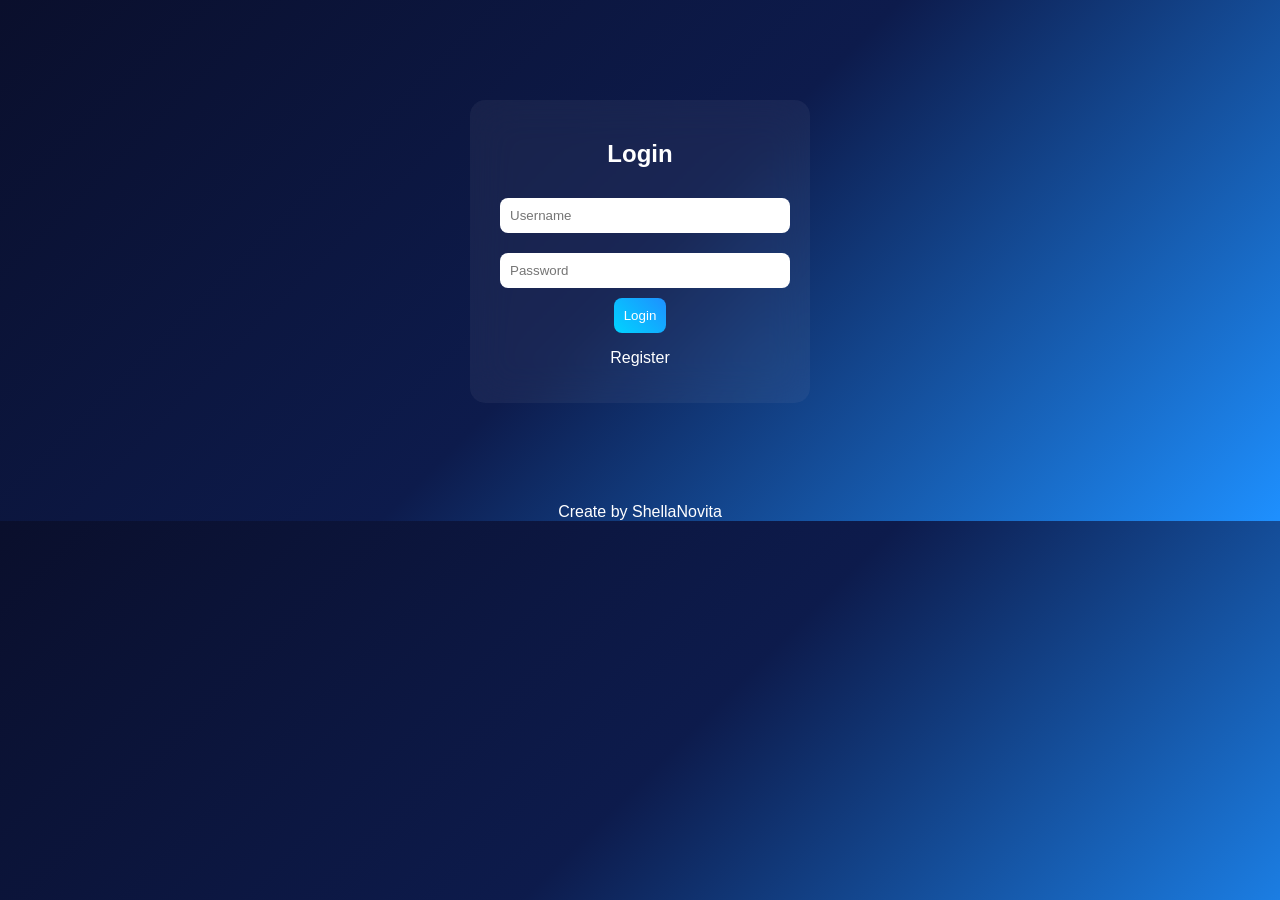
==== index.html @ 6dfbc065 "Add files via upload" ====
<!DOCTYPE html>
<html>
<head>
<title>Login</title>
<link rel="stylesheet" href="style.css">
</head>
<body>

<div class="login-box">
  <h2>Login</h2>

  <input id="username" placeholder="Username">
  <input id="password" type="password" placeholder="Password">

  <button onclick="login()">Login</button>
  <p onclick="showRegister()">Register</p>

  <div id="register" style="display:none;">
    <input id="nama" placeholder="Nama">
    <input id="jk" placeholder="Jenis Kelamin">
    <input id="email" placeholder="Email">
    <input id="hp" placeholder="No HP">
    <button onclick="register()">Simpan</button>
  </div>
</div>

<footer>Create by ShellaNovita</footer>

<script src="script.js"></script>
</body>
</html>
---- style.css ----
body {
  margin: 0;
  font-family: 'Poppins', sans-serif;
  background: linear-gradient(135deg, #0a0f2c, #0d1b4c, #1e90ff);
  color: white;
}

/* LOGIN */
.login-box {
  width: 300px;
  margin: 100px auto;
  padding: 20px;
  background: rgba(255,255,255,0.05);
  border-radius: 15px;
  backdrop-filter: blur(20px);
  text-align: center;
}

input {
  width: 90%;
  padding: 10px;
  margin: 10px;
  border-radius: 8px;
  border: none;
}

button {
  background: linear-gradient(45deg, #00d4ff, #1e90ff);
  border: none;
  padding: 10px;
  border-radius: 8px;
  color: white;
  cursor: pointer;
}

/* NAVBAR */
.navbar {
  display: flex;
  justify-content: space-between;
  padding: 15px;
  background: rgba(255,255,255,0.05);
}

/* GRID */
.grid {
  display: grid;
  grid-template-columns: repeat(auto-fit, minmax(220px,1fr));
  gap: 15px;
}

/* CARD */
.card {
  background: rgba(255,255,255,0.05);
  padding: 15px;
  border-radius: 15px;
  backdrop-filter: blur(20px);
}

/* IMG */
.card img {
  border-radius: 10px;
  margin-bottom: 10px;
}

/* TEXTAREA */
textarea {
  width: 100%;
  border-radius: 10px;
  padding: 10px;
  border: none;
}

/* FOOTER */
footer {
  text-align: center;
  margin-top: 20px;
}
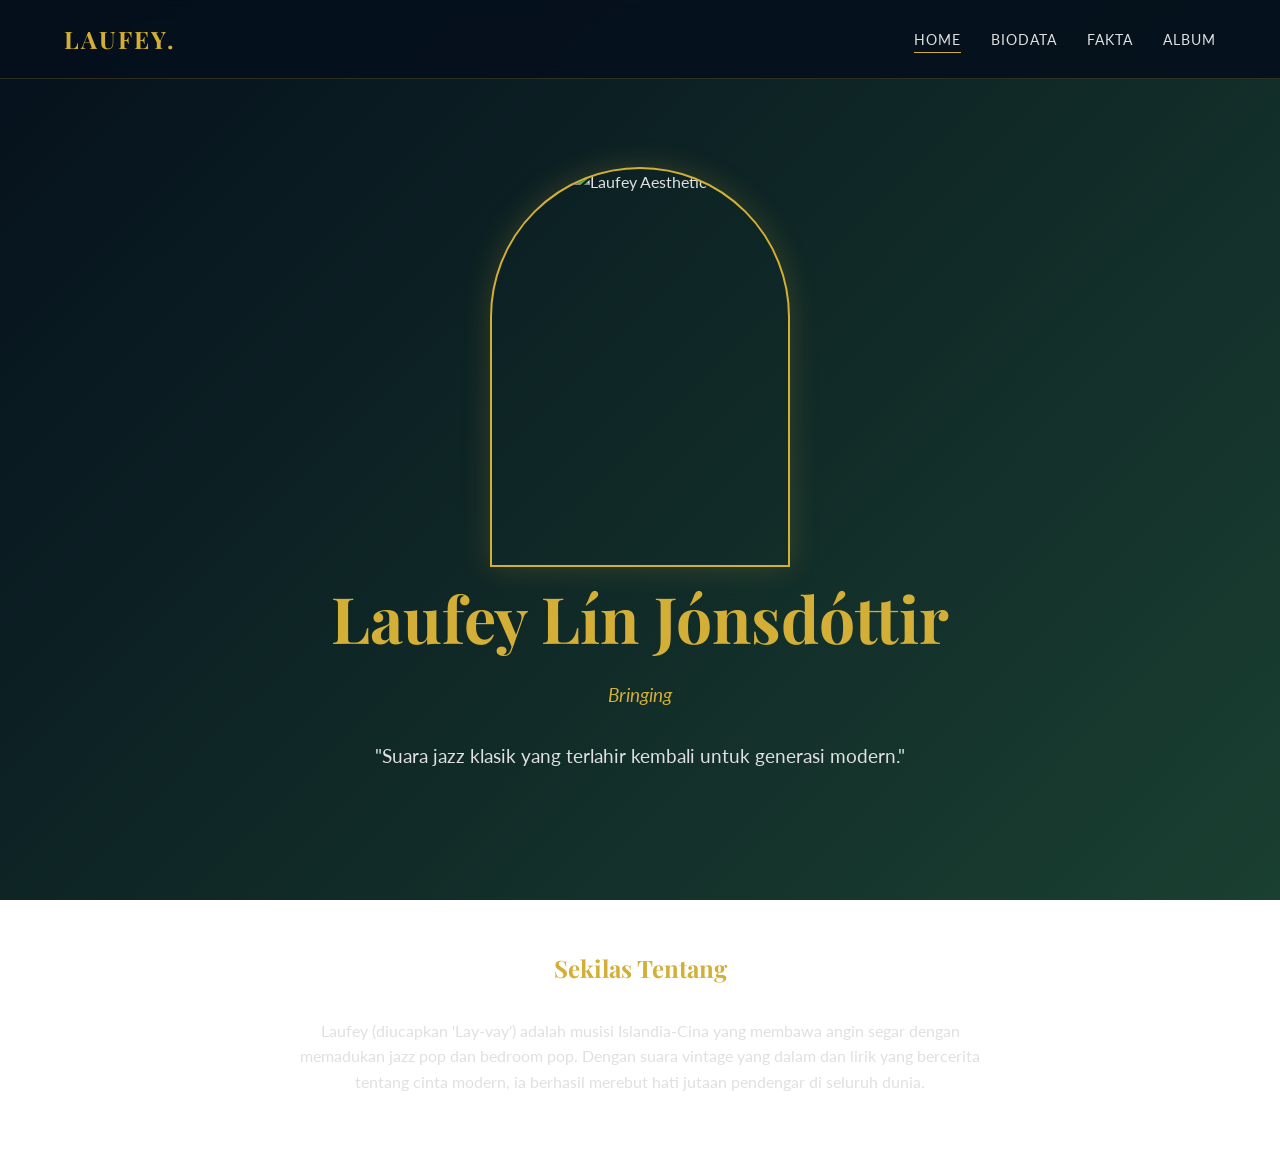
==== commit f2b282b1: "Add files via upload" ====
--- a/index.html
+++ b/index.html
@@ -1,31 +1,40 @@
-<!DOCTYPE html>
-<html>
-<head>
-<title>Login</title>
-<link rel="stylesheet" href="style.css">
-</head>
-<body>
-
-<div class="login-box">
-  <h2>Login</h2>
-
-  <input id="username" placeholder="Username">
-  <input id="password" type="password" placeholder="Password">
-
-  <button onclick="login()">Login</button>
-  <p onclick="showRegister()">Register</p>
-
-  <div id="register" style="display:none;">
-    <input id="nama" placeholder="Nama">
-    <input id="jk" placeholder="Jenis Kelamin">
-    <input id="email" placeholder="Email">
-    <input id="hp" placeholder="No HP">
-    <button onclick="register()">Simpan</button>
-  </div>
-</div>
-
-<footer>Create by ShellaNovita</footer>
-
-<script src="script.js"></script>
-</body>
+<!DOCTYPE html>
+<html lang="id">
+<head>
+    <meta charset="UTF-8">
+    <meta name="viewport" content="width=device-width, initial-scale=1.0">
+    <title>Laufey | The Modern Jazz</title>
+    <link rel="stylesheet" href="style.css">
+</head>
+<body>
+
+    <nav>
+        <div class="logo">LAUFEY.</div>
+        <ul>
+            <li><a href="index.html" class="active">Home</a></li>
+            <li><a href="profile.html">Biodata</a></li>
+            <li><a href="facts.html">Fakta</a></li>
+            <li><a href="album.html">Album</a></li>
+        </ul>
+    </nav>
+
+    <section class="hero">
+        <div class="main-img-container">
+            <img src="images/laufey1.jpg" alt="Laufey Aesthetic">
+        </div>
+        <h1>Laufey Lín Jónsdóttir</h1>
+        <p id="typing-text" style="color: var(--text-gold); font-style: italic; min-height: 24px;"></p>
+        <p class="reveal">"Suara jazz klasik yang terlahir kembali untuk generasi modern."</p>
+    </section>
+
+    <div class="container reveal">
+        <h2 style="text-align: center; margin-bottom: 30px;">Sekilas Tentang</h2>
+        <p style="text-align: center; max-width: 700px; margin: 0 auto;">
+            Laufey (diucapkan 'Lay-vay') adalah musisi Islandia-Cina yang membawa angin segar dengan memadukan jazz pop dan bedroom pop. 
+            Dengan suara vintage yang dalam dan lirik yang bercerita tentang cinta modern, ia berhasil merebut hati jutaan pendengar di seluruh dunia.
+        </p>
+    </div>
+
+    <script src="script.js"></script>
+</body>
 </html>
--- a/style.css
+++ b/style.css
@@ -1,77 +1,242 @@
-body {
-  margin: 0;
-  font-family: 'Poppins', sans-serif;
-  background: linear-gradient(135deg, #0a0f2c, #0d1b4c, #1e90ff);
-  color: white;
-}
-
-/* LOGIN */
-.login-box {
-  width: 300px;
-  margin: 100px auto;
-  padding: 20px;
-  background: rgba(255,255,255,0.05);
-  border-radius: 15px;
-  backdrop-filter: blur(20px);
-  text-align: center;
-}
-
-input {
-  width: 90%;
-  padding: 10px;
-  margin: 10px;
-  border-radius: 8px;
-  border: none;
-}
-
-button {
-  background: linear-gradient(45deg, #00d4ff, #1e90ff);
-  border: none;
-  padding: 10px;
-  border-radius: 8px;
-  color: white;
-  cursor: pointer;
-}
-
-/* NAVBAR */
-.navbar {
-  display: flex;
-  justify-content: space-between;
-  padding: 15px;
-  background: rgba(255,255,255,0.05);
-}
-
-/* GRID */
-.grid {
-  display: grid;
-  grid-template-columns: repeat(auto-fit, minmax(220px,1fr));
-  gap: 15px;
-}
-
-/* CARD */
-.card {
-  background: rgba(255,255,255,0.05);
-  padding: 15px;
-  border-radius: 15px;
-  backdrop-filter: blur(20px);
-}
-
-/* IMG */
-.card img {
-  border-radius: 10px;
-  margin-bottom: 10px;
-}
-
-/* TEXTAREA */
-textarea {
-  width: 100%;
-  border-radius: 10px;
-  padding: 10px;
-  border: none;
-}
-
-/* FOOTER */
-footer {
-  text-align: center;
-  margin-top: 20px;
+/* style.css */
+@import url('https://fonts.googleapis.com/css2?family=Playfair+Display:ital,wght@0,400;0,700;1,400&family=Lato:wght@300;400&display=swap');
+
+:root {
+    --bg-dark: #05101c; /* Biru Tua Sangat Gelap */
+    --primary-blue: #0f2b46; /* Biru Laut Malam */
+    --accent-green: #1a4031; /* Hijau Hutan Gelap */
+    --text-gold: #d4af37; /* Emas Klasik */
+    --text-cream: #e0e0e0; /* Putih Tulang */
+    --glass: rgba(255, 255, 255, 0.05);
+}
+
+* {
+    margin: 0;
+    padding: 0;
+    box-sizing: border-box;
+    scroll-behavior: smooth;
+}
+
+body {
+    background: linear-gradient(135deg, var(--bg-dark), var(--accent-green));
+    background-attachment: fixed; /* Efek Parallax background */
+    color: var(--text-cream);
+    font-family: 'Lato', sans-serif;
+    line-height: 1.6;
+    overflow-x: hidden;
+}
+
+h1, h2, h3, .logo {
+    font-family: 'Playfair Display', serif;
+    color: var(--text-gold);
+}
+
+/* --- Navigasi --- */
+nav {
+    display: flex;
+    justify-content: space-between;
+    align-items: center;
+    padding: 20px 5%;
+    background: rgba(5, 16, 28, 0.9);
+    backdrop-filter: blur(10px);
+    position: sticky;
+    top: 0;
+    z-index: 1000;
+    border-bottom: 1px solid rgba(212, 175, 55, 0.2);
+}
+
+.logo {
+    font-size: 1.5rem;
+    font-weight: bold;
+    letter-spacing: 2px;
+}
+
+nav ul {
+    display: flex;
+    list-style: none;
+    gap: 30px;
+}
+
+nav a {
+    text-decoration: none;
+    color: var(--text-cream);
+    font-size: 0.9rem;
+    text-transform: uppercase;
+    letter-spacing: 1px;
+    transition: 0.3s;
+    position: relative;
+}
+
+nav a::after {
+    content: '';
+    position: absolute;
+    width: 0;
+    height: 1px;
+    bottom: -5px;
+    left: 0;
+    background-color: var(--text-gold);
+    transition: 0.3s;
+}
+
+nav a:hover::after, nav a.active::after {
+    width: 100%;
+}
+
+/* --- Layout Umum --- */
+.container {
+    max-width: 1100px;
+    margin: 0 auto;
+    padding: 60px 20px;
+}
+
+.hero {
+    height: 90vh;
+    display: flex;
+    align-items: center;
+    justify-content: center;
+    text-align: center;
+    flex-direction: column;
+    position: relative;
+}
+
+.hero h1 {
+    font-size: 4rem;
+    margin-bottom: 10px;
+    opacity: 0; /* Untuk animasi JS */
+    transform: translateY(30px);
+    animation: fadeUp 1s forwards 0.5s;
+}
+
+.hero p {
+    font-size: 1.2rem;
+    max-width: 600px;
+    margin-bottom: 30px;
+    opacity: 0;
+    animation: fadeUp 1s forwards 0.8s;
+}
+
+.main-img-container {
+    width: 300px;
+    height: 400px;
+    overflow: hidden;
+    border-radius: 150px 150px 0 0; /* Bentuk Arch / Jendela */
+    border: 2px solid var(--text-gold);
+    box-shadow: 0 0 30px rgba(212, 175, 55, 0.2);
+    opacity: 0;
+    animation: fadeUp 1s forwards 1s;
+}
+
+.main-img-container img {
+    width: 100%;
+    height: 100%;
+    object-fit: cover;
+    transition: transform 0.5s;
+}
+
+.main-img-container:hover img {
+    transform: scale(1.1);
+}
+
+/* --- Profile Page --- */
+.profile-grid {
+    display: grid;
+    grid-template-columns: 1fr 2fr;
+    gap: 40px;
+    background: var(--glass);
+    padding: 40px;
+    border-radius: 20px;
+    border: 1px solid rgba(255,255,255,0.1);
+    align-items: start;
+}
+
+.profile-img {
+    width: 100%;
+    border-radius: 10px;
+    border: 1px solid var(--text-gold);
+}
+
+.info-box h3 {
+    border-bottom: 1px solid var(--text-gold);
+    padding-bottom: 10px;
+    margin-bottom: 15px;
+    margin-top: 20px;
+}
+
+.info-list li {
+    list-style: none;
+    margin-bottom: 8px;
+    display: flex;
+    justify-content: space-between;
+}
+
+/* --- Album Page --- */
+.album-card {
+    background: rgba(15, 43, 70, 0.6);
+    padding: 20px;
+    border-radius: 15px;
+    text-align: center;
+    transition: 0.3s;
+    border: 1px solid transparent;
+}
+
+.album-card:hover {
+    transform: translateY(-10px);
+    border-color: var(--text-gold);
+    background: rgba(26, 64, 49, 0.8);
+}
+
+.album-card img {
+    width: 100%;
+    border-radius: 5px;
+    margin-bottom: 15px;
+    box-shadow: 0 5px 15px rgba(0,0,0,0.3);
+}
+
+.music-player-bar {
+    position: fixed;
+    bottom: 20px;
+    left: 50%;
+    transform: translateX(-50%);
+    background: rgba(5, 16, 28, 0.95);
+    padding: 15px 30px;
+    border-radius: 50px;
+    border: 1px solid var(--text-gold);
+    display: flex;
+    align-items: center;
+    gap: 20px;
+    box-shadow: 0 10px 30px rgba(0,0,0,0.5);
+    z-index: 2000;
+    width: 90%;
+    max-width: 500px;
+}
+
+audio {
+    width: 100%;
+    height: 30px;
+}
+
+/* --- Animasi --- */
+@keyframes fadeUp {
+    to {
+        opacity: 1;
+        transform: translateY(0);
+    }
+}
+
+.reveal {
+    opacity: 0;
+    transform: translateY(30px);
+    transition: all 1s ease;
+}
+
+.reveal.active {
+    opacity: 1;
+    transform: translateY(0);
+}
+
+/* Responsif */
+@media (max-width: 768px) {
+    .profile-grid { grid-template-columns: 1fr; }
+    .hero h1 { font-size: 2.5rem; }
+    nav ul { gap: 15px; font-size: 0.8rem; }
 }
